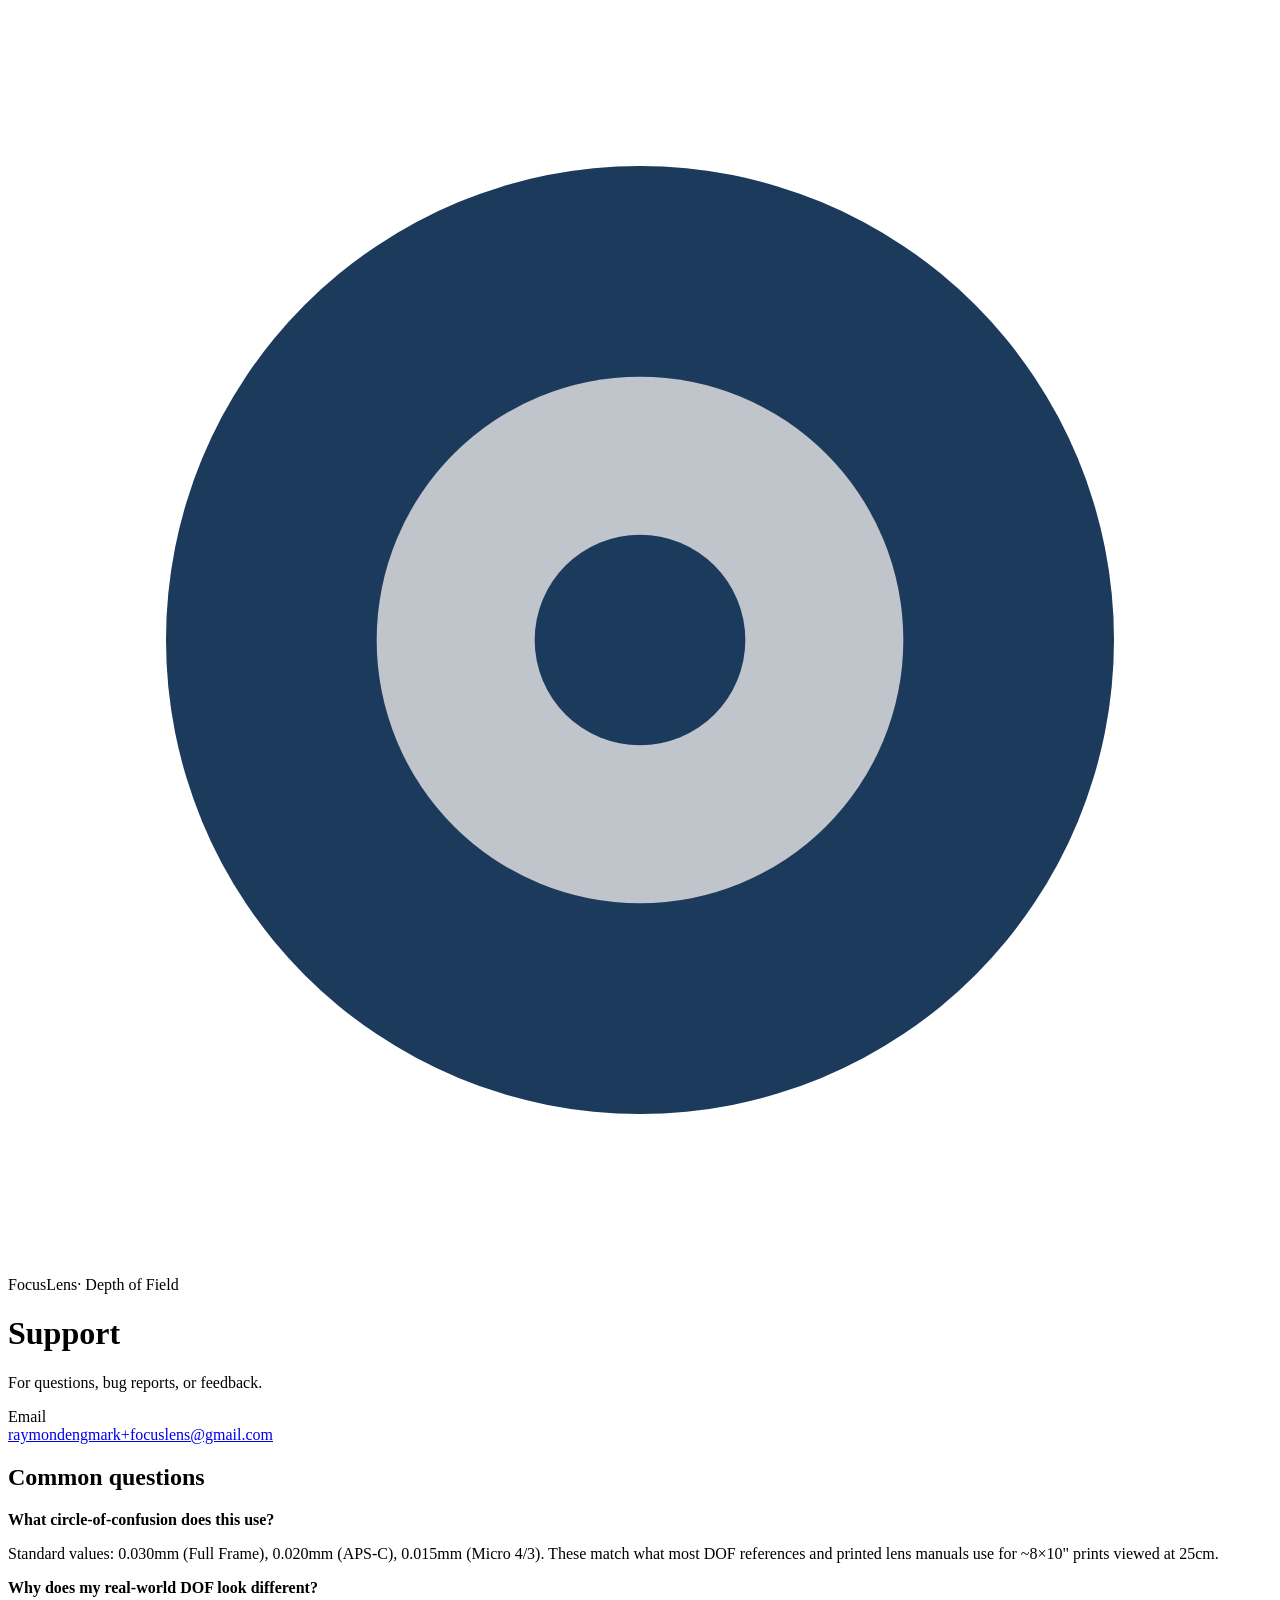
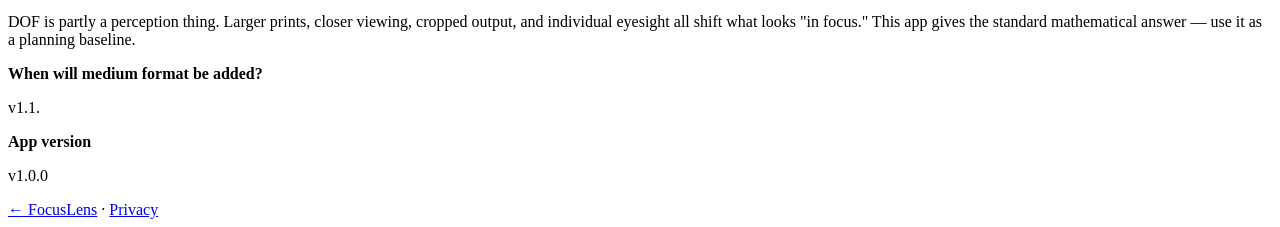
==== depth-of-field/support/index.html @ 02f7a438 "Initial focuslens web — privacy + support" ====
<!doctype html>
<html lang="en"><head><meta charset="utf-8"><meta name="viewport" content="width=device-width, initial-scale=1"><title>Support — Depth of Field – FocusLens</title><link rel="stylesheet" href="/focuslens-web/assets/style.css"></head>
<body><main>
<header class="brand"><div class="mark"><svg viewBox="0 0 24 24"><circle cx="12" cy="12" r="9" fill="#1B3A5C"/><circle cx="12" cy="12" r="5" fill="#C0C5CB"/><circle cx="12" cy="12" r="2" fill="#1B3A5C"/></svg></div><div><span class="name">FocusLens</span><span class="app">· Depth of Field</span></div></header>
<h1>Support</h1>
<p class="updated">For questions, bug reports, or feedback.</p>
<div class="card"><div class="label">Email</div><div class="value"><a href="mailto:raymondengmark+focuslens@gmail.com">raymondengmark+focuslens@gmail.com</a></div></div>
<h2>Common questions</h2>
<h2 style="font-size: 16px; font-weight: 600;">What circle-of-confusion does this use?</h2>
<p>Standard values: 0.030mm (Full Frame), 0.020mm (APS-C), 0.015mm (Micro 4/3). These match what most DOF references and printed lens manuals use for ~8×10" prints viewed at 25cm.</p>
<h2 style="font-size: 16px; font-weight: 600;">Why does my real-world DOF look different?</h2>
<p>DOF is partly a perception thing. Larger prints, closer viewing, cropped output, and individual eyesight all shift what looks "in focus." This app gives the standard mathematical answer — use it as a planning baseline.</p>
<h2 style="font-size: 16px; font-weight: 600;">When will medium format be added?</h2>
<p>v1.1.</p>
<h2 style="font-size: 16px; font-weight: 600;">App version</h2>
<p>v1.0.0</p>
<footer><a href="/focuslens-web/">← FocusLens</a> · <a href="/focuslens-web/depth-of-field/privacy/">Privacy</a></footer>
</main></body></html>
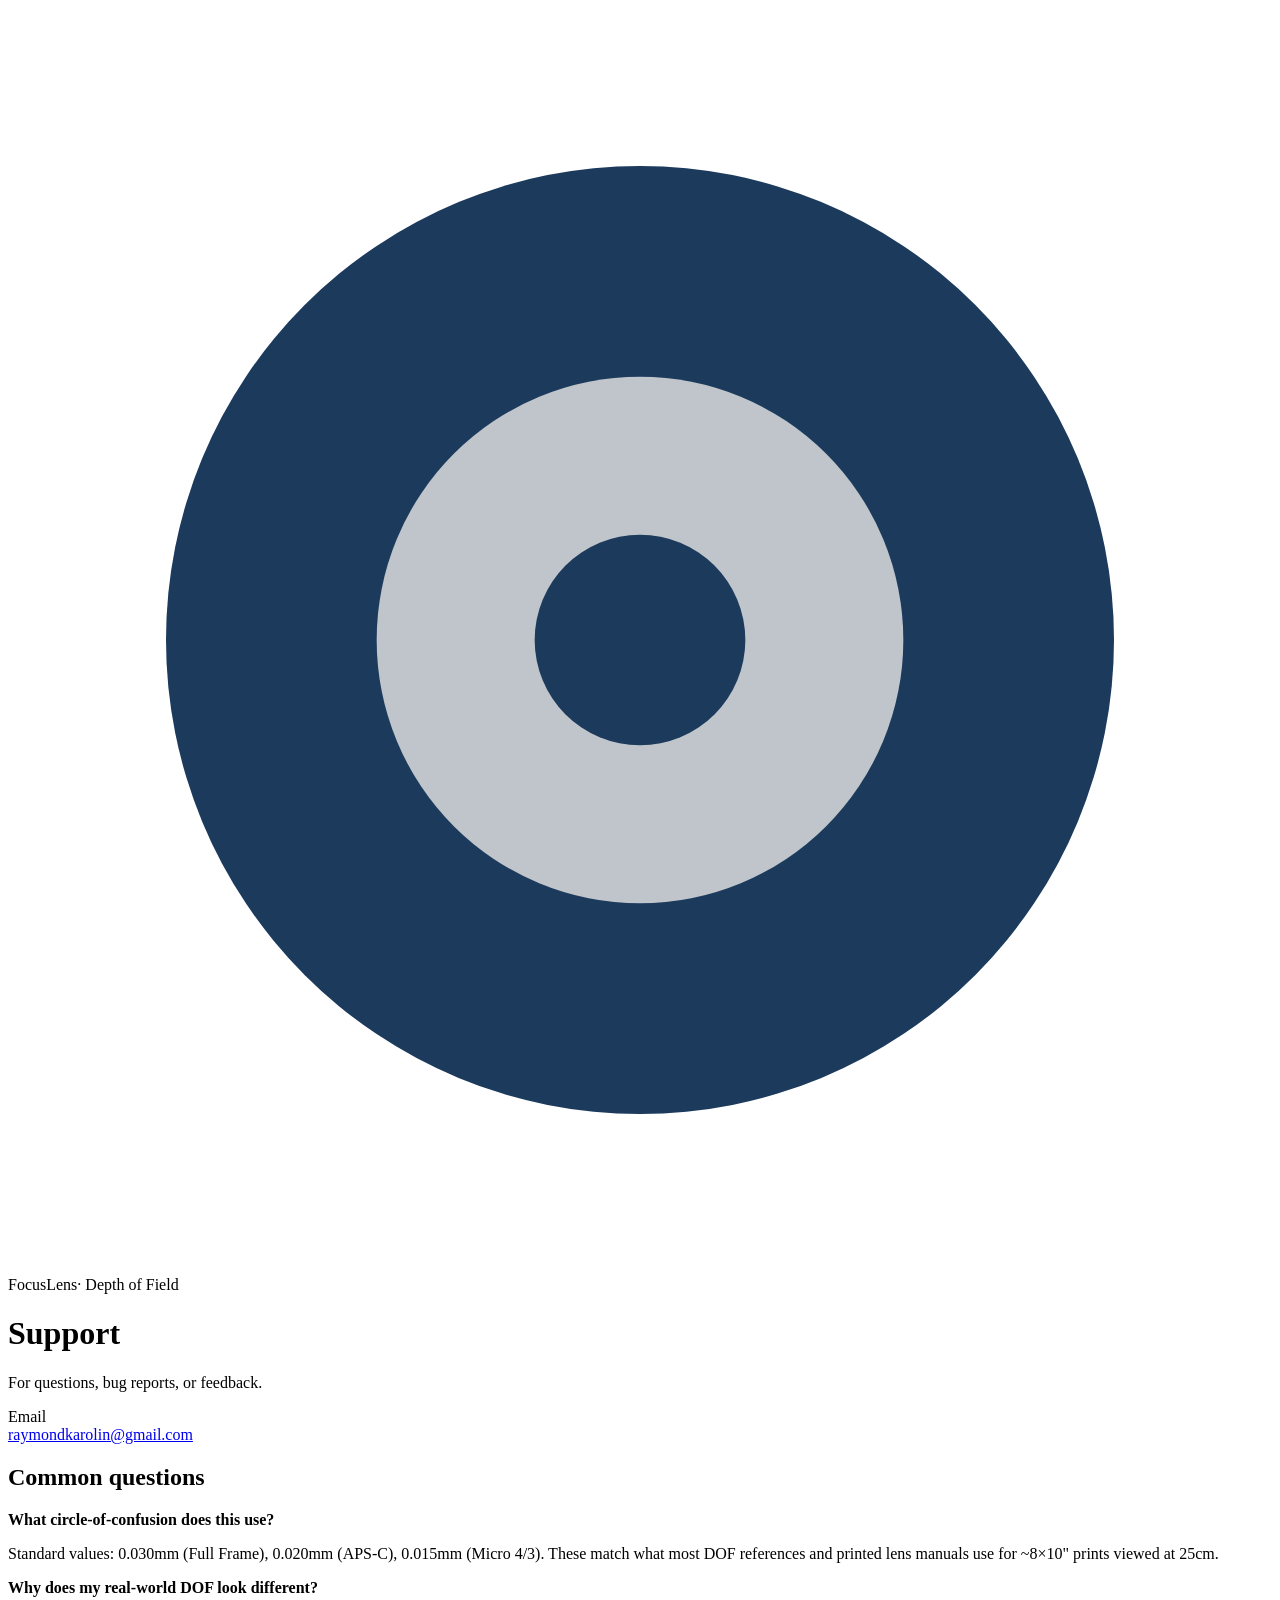
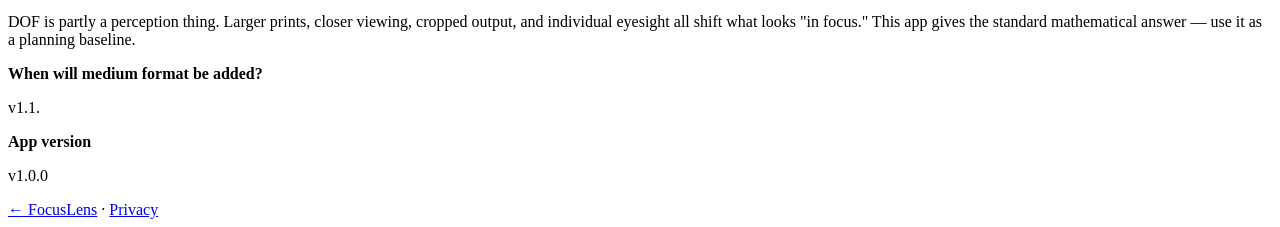
==== commit 33f148ab: "support: swap to raymondkarolin@gmail.com Apple Developer enrollment is Individual, so legal name al" ====
--- a/depth-of-field/support/index.html
+++ b/depth-of-field/support/index.html
@@ -4,7 +4,7 @@
 <header class="brand"><div class="mark"><svg viewBox="0 0 24 24"><circle cx="12" cy="12" r="9" fill="#1B3A5C"/><circle cx="12" cy="12" r="5" fill="#C0C5CB"/><circle cx="12" cy="12" r="2" fill="#1B3A5C"/></svg></div><div><span class="name">FocusLens</span><span class="app">· Depth of Field</span></div></header>
 <h1>Support</h1>
 <p class="updated">For questions, bug reports, or feedback.</p>
-<div class="card"><div class="label">Email</div><div class="value"><a href="mailto:raymondengmark+focuslens@gmail.com">raymondengmark+focuslens@gmail.com</a></div></div>
+<div class="card"><div class="label">Email</div><div class="value"><a href="mailto:raymondkarolin@gmail.com">raymondkarolin@gmail.com</a></div></div>
 <h2>Common questions</h2>
 <h2 style="font-size: 16px; font-weight: 600;">What circle-of-confusion does this use?</h2>
 <p>Standard values: 0.030mm (Full Frame), 0.020mm (APS-C), 0.015mm (Micro 4/3). These match what most DOF references and printed lens manuals use for ~8×10" prints viewed at 25cm.</p>
